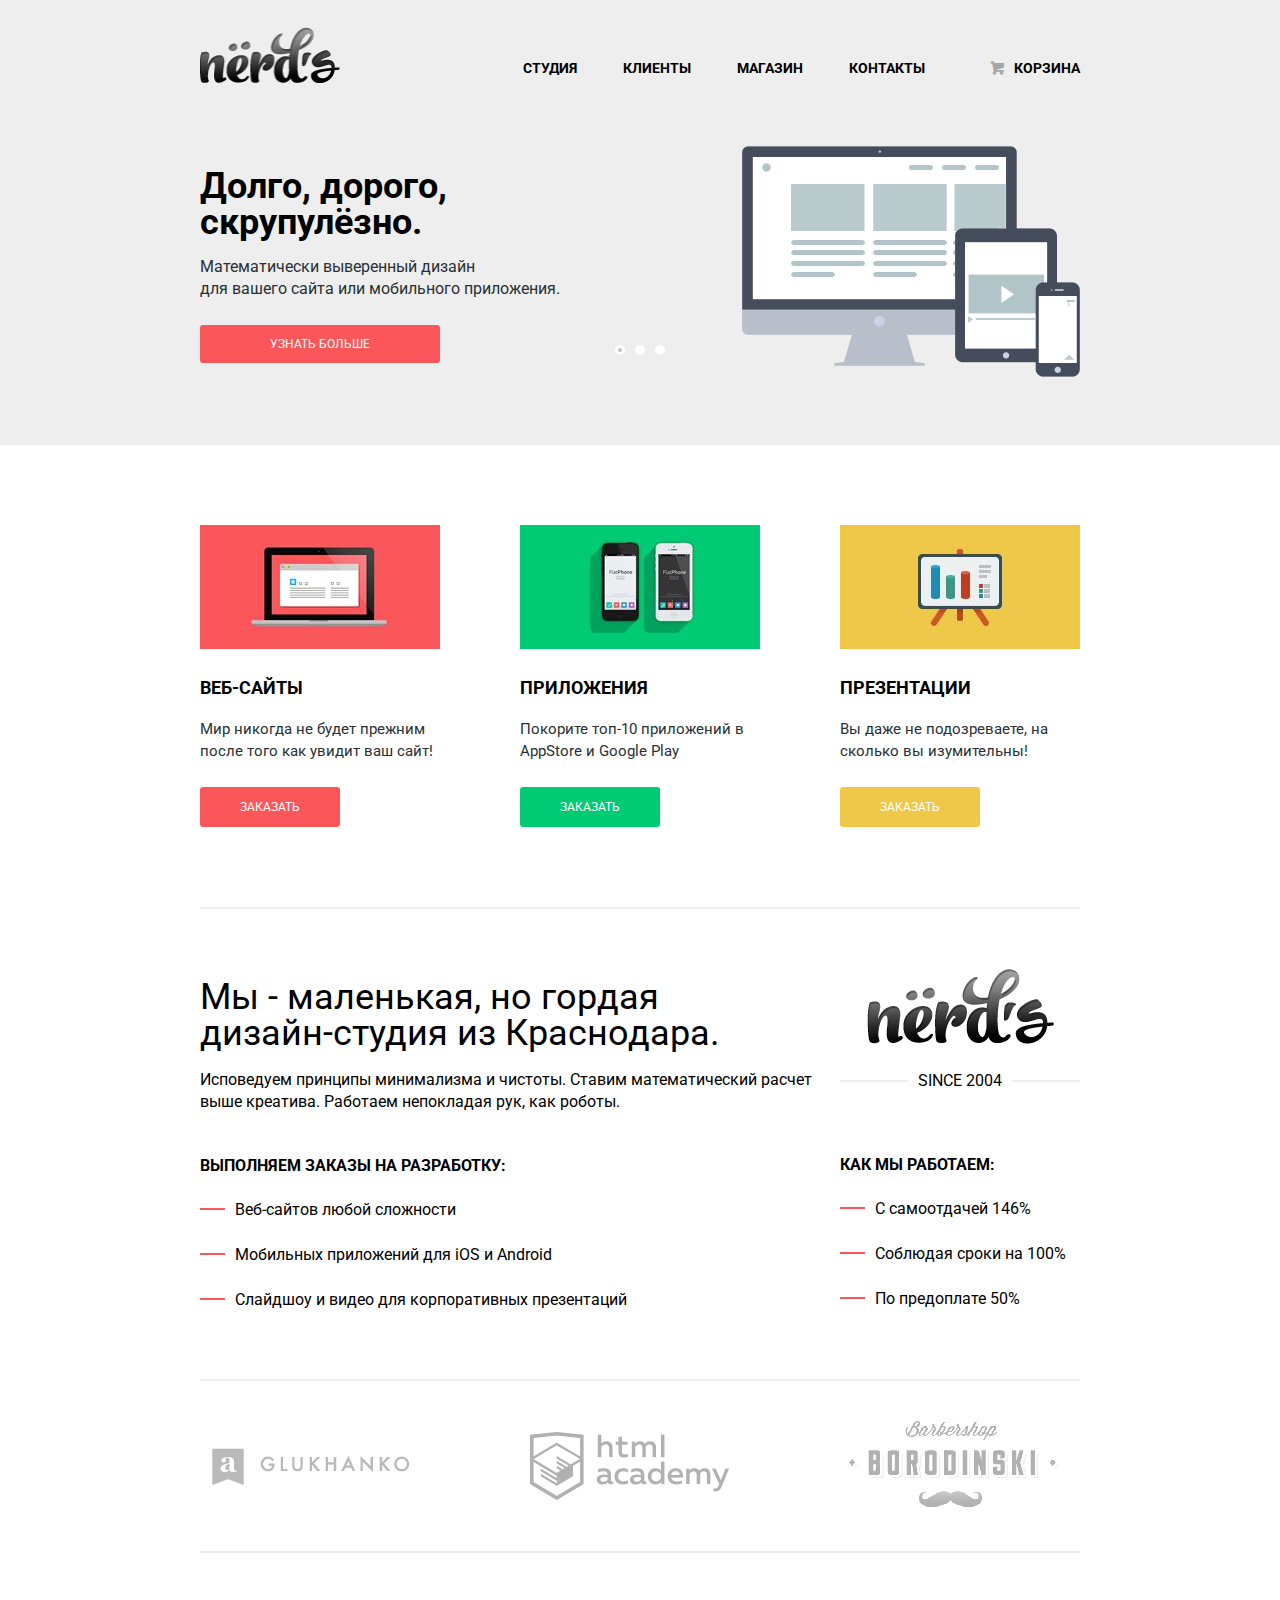
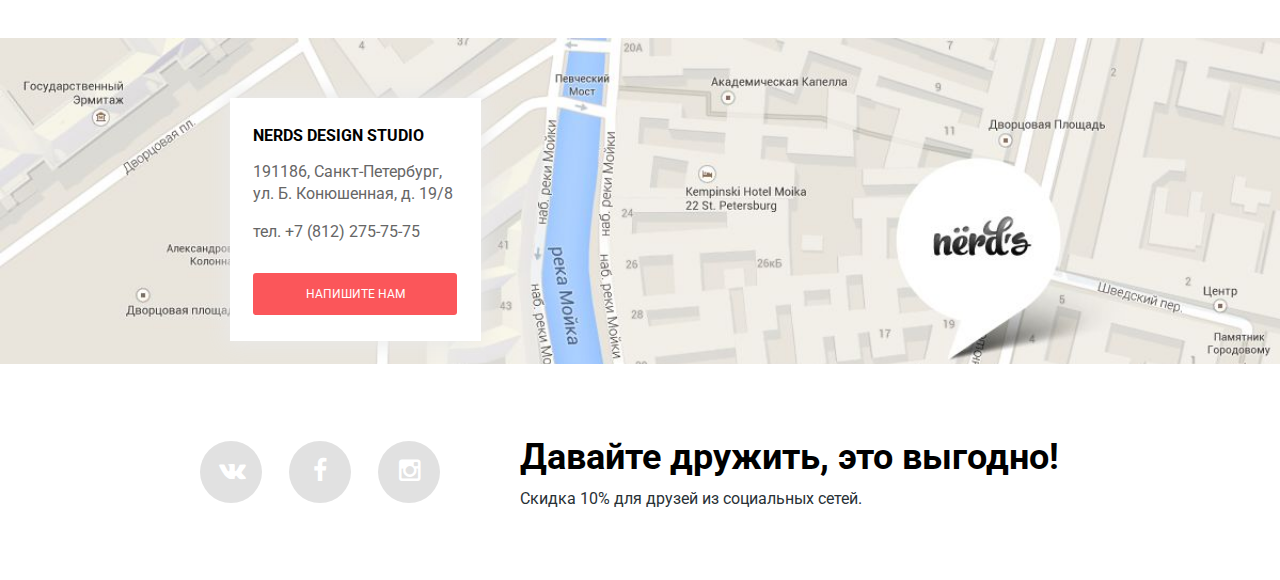
==== index.html @ 040ec159 "-" ====
<!DOCTYPE html>
<html lang="en">
<head>
  <meta charset="UTF-8">
  <link href='https://fonts.googleapis.com/css?family=Roboto:400,700&subset=latin,cyrillic' rel='stylesheet' type='text/css'>
  <link href="css/normalize.css" rel="stylesheet">
  <link href="css/style.min.css" rel="stylesheet">
  <title>Nerd's</title>
</head>
<body>
  <header class="main-header">
    <div class="center">
    <div class="header clearfix">
    <a class="logo" href="#"><img src="img/logo.png" width="139px" height="56px" alt="Nerd's"></a>
    <nav class="main-menu">
    <ul>
      <li><a href="#">студия</a></li>
      <li><a href="#">клиенты</a></li>
      <li><a href="catalog.html">магазин</a></li>
      <li><a href="#">контакты</a></li>
      <li><a class="cart" href="#">корзина</a></li>
    </ul>
    </nav>
    </div>
  <div class="slider">
    <input type="radio" id="btn-1" name="toggle" checked>
    <input type="radio" id="btn-2" name="toggle">
    <input type="radio" id="btn-3" name="toggle">
    <div class="slider-controls">
      <label for="btn-1"></label>
      <label for="btn-2"></label>
      <label for="btn-3"></label>
    </div>
    <div class="slides">
    <div class="slide">
            <div class="slide-text">
              <div class="slide-title">Долго, дорого, скрупулёзно.</div>
              <p>Математически выверенный дизайн<br>
  для вашего сайта или мобильного приложения.</p>
              <a class="btn" href="#">Узнать больше</a>
            </div>
          </div>
          <div class="slide">
            <div class="slide-text">
              <div class="slide-title">Дорого, скрупулезно</div>
              <p>Математически выверенный дизайн<br>
  для вашего сайта или мобильного приложения.</p>
              <a class="btn" href="#">Узнать больше</a>
            </div>
          </div>
          <div class="slide">
            <div class="slide-text">
              <div class="slide-title">Скрупулезно</div>
              <p>Математически выверенный дизайн<br>
  для вашего сайта или мобильного приложения.</p>
              <a class="btn" href="#">Узнать больше</a>
            </div>
          </div>
      </div>
  </div>
  </div>
  </header>

  <div class="center">
    <div class="promo clearfix">
      <article class="promo-item">
        <div><img src="img/red.jpg" width="240px" height="124px" alt=""></div>
        <h2>Веб-сайты</h2>
        <p>Мир никогда не будет прежним после того как увидит ваш сайт!</p>
        <a class="btn red" href="#">Заказать</a>
      </article>
      <article class="promo-item">
        <div><img src="img/green.jpg" width="240px" height="124px" alt=""></div>
        <h2>Приложения</h2>
        <p>Покорите топ-10 приложений в AppStore и Google Play</p>
        <a class="btn green" href="#">Заказать</a>
      </article>
      <article class="promo-item">
        <div><img src="img/yellow.jpg" width="240px" height="124px" alt=""></div>
        <h2>Презентации</h2>
        <p>Вы даже не подозреваете, на сколько вы изумительны!</p>
        <a class="btn yellow" href="#">Заказать</a>
      </article>
  </div>

  <div class="about-us clearfix">
      <div class="left-col">
        <div class="about-us-text">Мы - маленькая, но гордая <br>дизайн-студия из Краснодара.</div>
        <p>Исповедуем принципы минимализма и чистоты. Ставим математический расчет выше креатива. Работаем непокладая рук, как роботы.</p>
        <h2>Выполняем заказы на разработку:</h2>
        <ul class="about-us-list">
          <li>Веб-сайтов любой сложности</li>
          <li>Мобильных приложений для iOS и Android</li>
          <li>Слайдшоу и видео для корпоративных презентаций</li>
        </ul>
      </div>
      <div class="right-col">
          <div class="right-col-logo"><img src="img/logo-big.png" width="187px" height="75px" alt="Nerd's"></div>
          <div class="line">
              <div class="since">Since 2004</div>
          </div>
          <h2>Как мы работаем:</h2>
          <ul class="about-us-list">
            <li>С самоотдачей 146%</li>
            <li>Соблюдая сроки на 100%</li>
            <li>По предоплате 50%</li>
          </ul>
      </div>
  </div>
  <div class="portfolio">
      <div class="portfolio-item"><a href="#"><img src="img/glu.png" width="198px" height="37px" alt=""></a></div>
      <div class="portfolio-item"><a href="#"><img src="img/ha.png" width="199px" height="68px" alt=""></a></div>
      <div class="portfolio-item"><a href="#"><img src="img/borodin.png" width="209px" height="90px" alt=""></a></div>
  </div>
  </div>
  <footer>
    <div class="map" id="yandex-map">
      <section class="feedback">
        <h2>Nerds design studio</h2>
        <p>191186, Санкт-Петербург, ул. Б. Конюшенная, д. 19/8</p>
        <p class="phone">тел. +7 (812) 275-75-75</p>
        <a class="btn feedback-btn" href="/feedback.html">Напишите нам</a>
      </section>
    </div>
    <div class="center">
    <div class="footer-bottom clearfix">
    <div class="social">
      <a class="social-vk icon-vk" href="#"></a>
      <a class="social-fb icon-facebook" href="#"></a>
      <a class="social-inst icon-instagramm" href="#"></a>
    </div>
    <div class="footer-bottom-text">
      <h2>Давайте дружить, это выгодно!</h2>
      <p>Скидка 10% для друзей из социальных сетей.</p>
    </div>
  </div>
  </div>

  </footer>
  <div class="form-container">
      <form action="/echo" method="post">
          <div class="form-block">
              <label for="login">Ваше имя:</label>
              <input type="text" name="login" id="login">
          </div>
          <div class="form-block">
              <label for="mail">Ваш e-mail:</label>
              <input type="text" name="mail" id="mail">
          </div>
          <label for="textarea">Текст письма:</label>
          <textarea name="textarea" id="textarea"></textarea>
          <button class="submit" type="submit">Отправить</button>
    			<button class="reset" type="reset">Отмена</button>
          <div class="close"></div>
      </form>
  </div>
  <script src="js/feedback.min.js"></script>
  <script type="text/javascript" charset="utf-8" src="https://api-maps.yandex.ru/services/constructor/1.0/js/?sid=CbNCKCXlQRlF7JCbA1IhHifcKR_9tkxC&width=100%&height=326&id=yandex-map&lang=ru_RU&sourceType=constructor"></script>
</body>
</html>
---- css/style.min.css ----
@charset "UTF-8";@font-face{font-family:'symbols-nerds';src:url('../font/symbols-nerds.eot?27841936');src:url('../font/symbols-nerds.eot?27841936#iefix') format('embedded-opentype'),url('../font/symbols-nerds.woff?27841936') format('woff'),url('../font/symbols-nerds.ttf?27841936') format('truetype'),url('../font/symbols-nerds.svg?27841936#symbols-nerds') format('svg');font-weight:400;font-style:normal}[class^="icon-"]:before,[class*=" icon-"]:before{font-family:"symbols-nerds";font-style:normal;font-weight:400;speak:none;display:inline-block;text-decoration:inherit;width:1em;margin-right:.2em;text-align:center;font-variant:normal;text-transform:none;line-height:1em;margin-left:.2em}.icon-basket:before{content:'\62'}.icon-facebook:before{content:'\66'}.icon-twitter:before{content:'\74'}.icon-vk:before{content:'\76'}.icon-up-dir:before{content:'\25b2'}.icon-down-dir:before{content:'\25bc'}.icon-circle:before{content:'\25cb'}.icon-circle-dot:before{content:'\25cf'}.icon-check-off:before{content:'\2610'}.icon-check-on:before{content:'\2611'}.icon-instagramm:before{content:'📷'}body{font-size:16px;line-height:22px;font-family:"Roboto",sans-serif;background:#fff}.clearfix::after{content:"";display:table;clear:both}.btn{display:block;border-radius:3px;text-align:center;text-transform:uppercase;text-decoration:none;color:#fff;margin:0;padding:12px 0;font-size:18px;line-height:18px;background:#fb565a}.main-header{background:#eee}.center{width:880px;margin:0 auto;background:0 0}.header{position:relative;padding-top:53px;margin-bottom:10px;color:#000;text-transform:uppercase}.logo{position:absolute;top:27px;left:0;display:block;width:140px}.logo img{width:100%}.main-menu{float:right;width:740px;text-align:right}.main-menu ul{margin:0;padding:0;font-size:0}.main-menu li{display:inline-block;margin-right:46px;font-weight:700;font-size:14px;line-height:30px;vertical-align:top}.main-menu li:nth-last-child(2){margin-right:66px}.main-menu li:last-child{margin-right:0}.main-menu a{color:#000;text-decoration:none}.main-menu .active{border-bottom:2px solid #fb565a}.main-menu .cart::before{content:"\62";margin-right:10px;font-family:"symbols-nerds";color:#a6a6a6;text-transform:lowercase}.cart:hover::before,.main-menu a:hover{color:#fb565a}.main-menu .cart:active::before{color:#cbcbcb}.main-menu a:active{color:#a8a8a8}.slider{position:relative;width:880px;height:352px}.slider input[type=radio]{position:absolute;opacity:0}.slider-controls{position:absolute;bottom:90px;left:50%;z-index:1000;width:200px;height:10px;text-align:center;transform:translateX(-50%)}.slider-controls label{display:inline-block;width:4px;height:4px;margin:0 3px;vertical-align:top;background:#fff;border:3px solid #fff;border-radius:50%;cursor:pointer}#btn-1:checked~.slider-controls label[for="btn-1"],#btn-2:checked~.slider-controls label[for="btn-2"],#btn-3:checked~.slider-controls label[for="btn-3"]{background:#c1c1c1}.slide{position:absolute;top:0;left:0;width:100%;height:100%;overflow:hidden;padding-top:45px}.slide-text{width:380px;padding:30px 0;color:#283136}.slide-title{font-size:36px;line-height:1;font-weight:700;color:#000}.slide a{width:240px;padding:10px 0;margin-top:25px;font-size:12px}.slide:nth-child(1){background-image:url("../img/sl1.png");background-repeat:no-repeat;background-position:100% 53px}.slide:nth-child(2){background-image:url("../img/sl2.png");background-repeat:no-repeat;background-position:100% 50px}.slide:nth-child(3){background-image:url("../img/sl3.png");background-repeat:no-repeat;background-position:100% 32px}.slide{display:none}#btn-1:checked~.slides .slide:nth-child(1),#btn-2:checked~.slides .slide:nth-child(2),#btn-3:checked~.slides .slide:nth-child(3){display:block}.promo{padding:80px 0;border-bottom:2px solid #eee}.promo-item{float:left;width:240px;margin:0 80px 0 0}.promo-item:last-child{margin:0}.promo-item h2{font-size:18px;line-height:30px;margin:18px 0 15px;padding:0;text-transform:uppercase}.promo-item p{font-size:15px;color:#283136;margin-bottom:25px}.promo-item a{width:140px;font-size:12px;padding:11px 0}.red{background:#fb565a}.green{background:#00ca74}.yellow{background:#efc84a}.green:hover{background:#01a25e}.green:active{background:#009053;box-shadow:inset 0 3px 0 0 #007b47}.yellow:hover{background:#d6ae2c}.yellow:active{background:#c09b24;box-shadow:inset 0 3px 0 0 #a3841f}.about-us{padding-bottom:45px;border-bottom:2px solid #eee}.left-col{float:left;width:620px;padding-top:70px}.about-us-text{font-size:36px;line-height:36px;margin-bottom:18px}.about-us p{margin-bottom:42px}.about-us h2{font-size:16px;text-transform:uppercase;margin-bottom:22px}.about-us-list{list-style:none;padding:0}.about-us-list li{margin-bottom:23px;position:relative;padding-left:35px}.about-us-list li::before{content:'';position:absolute;top:9px;left:0;width:25px;height:2px;background:#fb565a}.right-col{float:right;width:240px;padding-top:60px}.right-col-logo{text-align:center;margin-bottom:20px}.line{margin-bottom:60px;text-align:center}.line::after{content:"";display:block;position:relative;top:-12px;border-bottom:2px solid #eee;z-index:1}.since{position:relative;display:inline;z-index:2;margin:0;padding:0 10px;text-transform:uppercase;background:#fff}.portfolio{margin-bottom:85px;padding:40px 12px;font-size:0;border-bottom:2px solid #eee}.portfolio-item{display:inline-block;margin-right:120px;opacity:.3}.portfolio-item:last-child{margin-right:0}.portfolio-item:hover{opacity:1}.portfolio-item img{vertical-align:middle}.map{position:relative;min-width:880px;background:url("../img/footer.jpg") no-repeat;background-size:cover}.map,.map-canvas{height:326px}.feedback{position:absolute;left:230px;top:60px;width:205px;padding:23px 23px 26px;z-index:1;background:#fff;box-shadow:0 0 20px 3px #e9e9e9}.feedback h2{margin:0 0 10px;padding:0;font-size:16px;line-height:30px;text-transform:uppercase}.feedback p{margin-top:0;margin-bottom:16px;color:#666}.feedback .phone{margin-bottom:30px}.feedback-btn{width:204px;padding:15px 0;font-size:12px;line-height:12px}.footer-bottom{-webkit-box-sizing:border-box;-moz-box-sizing:border-box;box-sizing:border-box;min-height:216px;padding-top:77px}.social{float:left;width:245px;margin-right:75px;font-size:0}.social a{display:inline-block;vertical-align:middle;width:62px;height:62px;margin-right:27px;font-size:25px;line-height:60px;text-align:center;color:#fff;text-decoration:none;background:#e1e1e1;border-radius:50px}.social a:last-child{margin-right:0}.social a:hover{background:#fb565a}.social a:active{background:#d6494d;box-shadow:inset 0 3px 0 0 #b63e42}.footer-bottom-text{float:left;width:550px}.footer-bottom-text h2{margin-top:5px;margin-bottom:20px;font-size:36px}.footer-bottom-text p{color:#283136}.form-container{position:fixed;top:60px;left:275px;display:none;width:630px;height:420px;box-shadow:0 0 20px 3px #e9e9e9;background:#fff;padding:50px 90px;-webkit-box-sizing:border-box;-moz-box-sizing:border-box;box-sizing:border-box;font-size:0;z-index:10}@keyframes bounce{0%{transform:translateX(150px);opacity:0}100%{transform:translateX(0);opacity:1}}.form-container-show{display:block;animation:bounce ease-out .8s}@keyframes shake{0%,100%{transform:translateX(0)}10%,30%,50%,70%,90%{transform:translateX(-10px)}20%,40%,60%,80%{transform:translateX(10px)}}.form-error{animation:shake .6s}.form-container label{display:block;font-size:16px;font-weight:700;margin-bottom:10px}.form-block{display:inline-block;vertical-align:top;font-size:16px;margin-bottom:20px}.form-block:first-child{margin-right:12px}.form-block label{display:block;margin-bottom:10px}.form-block input{width:181px;border:2px solid #d7dcde;outline:none;padding:15px;font-size:12px;text-transform:uppercase;border-radius:3px}.form-block input:hover{border-color:#d7dcde}.form-block input:active{border-color:#56bffb}.form-container textarea{display:block;width:416px;height:110px;border:2px solid #d7dcde;outline:none;padding:15px;margin:0 0 48px;border-radius:3px;font-size:12px;text-transform:uppercase;resize:none}.close{position:absolute;top:6px;right:6px;width:41px;height:41px;border-radius:50%;background:#fb565a url('../img/exit.png') no-repeat center;z-index:100;cursor:pointer}.submit{color:#fff}.submit,.reset{display:inline-block;vertical-align:top;width:210px;height:38px;border:none;outline:none;font-size:12px;line-height:18px;text-transform:uppercase;cursor:pointer;-webkit-border-radius:3px;-moz-border-radius:3px;-o-border-radius:3px;border-radius:3px}.submit{background:#fb565a;margin-right:20px}.submit:hover{background:#d6494d}.submit:active{background:#b63538;-moz-box-shadow:inset 0 3px 0 0 #9b2d30;-webkit-box-shadow:inset 0 3px 0 0 #9b2d30;box-shadow:inset 0 3px 0 0 #9b2d30}.reset{color:#000;background:#f1f1f1}.reset:hover{background:#e5e5e5}.reset:active{background:#d5d5d5;-moz-box-shadow:inset 0 3px 0 0 #b5b5b5;-webkit-box-shadow:inset 0 3px 0 0 #b5b5b5;box-shadow:inset 0 3px 0 0 #b5b5b5}.main-header h1{font-size:40px;line-height:50px;margin:auto;padding-top:60px;padding-bottom:83px;width:700px;text-align:center;text-transform:uppercase}.filter{float:left;width:240px;padding-top:76px;padding-bottom:20px}.filter h2{text-transform:uppercase;font-size:18px;line-height:30px;margin:0 0 16px}.filter-range{width:240px;margin-bottom:47px}.range-controls{position:relative;height:41px;padding-top:39px;padding-right:20px;padding-left:20px;margin-bottom:15px;border-radius:5px;background:#f1f1f1}.scale{height:2px;background:#d7dcde}.bar{width:140px;height:2px;background:#00ca74}.toggle{position:absolute;top:30px;left:0;width:4px;height:4px;cursor:pointer;border:8px solid #fff;border-radius:50%;background:#ababab;box-shadow:0 2px 1px 0 #cfcfcf}.toggle:hover{background:#01a25e}.toggle:active{background:#000}.toggle-min{left:0}.toggle-max{left:140px}.price-controls{text-transform:uppercase;color:#283136;font-size:0}.price-controls label{font-size:16px;display:inline-block;width:50%}.max-price{text-align:right}.price-controls input{font-family:'Roboto','Arial',sans-serif;font-size:16px;width:60px;margin-left:10px;padding:8px 10px;text-align:center;color:#283136;border:none;border-radius:5px;outline:none;background:#f1f1f1}.filter-item{margin-bottom:50px}input[type="radio"],input[type="checkbox"]{display:none}input[type="radio"]+label,input[type="checkbox"]+label{display:inline-block;vertical-align:middle;font-size:16px;line-height:20px;margin-bottom:10px;margin-right:20px;color:#283136}input[type="radio"]+label::before,input[type="checkbox"]+label::before{content:"";display:inline-block;width:20px;height:25px;font-family:'symbols-nerds';color:#c1c1c1;font-size:28px;line-height:28px;vertical-align:bottom;margin-right:20px}input[type="radio"]+label::before{content:'\25cb'}input[type="radio"]:checked+label::before{content:'\25cf'}input[type="checkbox"]+label::before{content:'\2610'}input[type="checkbox"]:checked+label::before{content:'\2611'}input[type="radio"]+label:hover,input[type="checkbox"]+label:hover{color:#000}input[type="radio"]+label:hover::before,input[type="checkbox"]+label:hover::before{color:#b5b5b5}input[type="radio"]:disabled+label,input[type="checkbox"]:disabled+label{color:#a9adaf}input[type="radio"]:disabled+label::before,input[type="checkbox"]:disabled+label::before{color:#e9e9e9}.btn-filter{width:153px;font-size:12px;color:#000;background:#f1f1f1;padding:10px;font-weight:700}.btn-filter:hover{background:#e5e5e5}.btn-filter:active{background:#d5d5d5;box-shadow:inset 0 3px 0 0 #b5b5b5}.catalog-items{float:right;width:560px;padding-top:76px;padding-bottom:80px}.sorting{margin-bottom:20px}.sorting-title{float:left;width:480px}.sorting-title ul{font-size:0;margin:0;padding:0}.sorting-title li{display:inline-block;vertical-align:bottom;font-size:12px;line-height:18px;text-transform:uppercase;margin-right:45px}.sorting-title .black-text{color:#000;border:none}.sorting-title li:last-child{margin-right:0}.sorting-link{text-decoration:none;border-bottom:1px dotted #00ca74;color:#b2b2b2}.sorting-link:hover{border-bottom:1px solid #00ca74;color:#000}.sorting-link:active{border-bottom:none;color:#000}.sorting-title .sorting-active{border-bottom:none;color:#000}.sorting-abc{float:right;width:80px;font-size:0;text-align:right}.sorting-btn{display:inline-block;vertical-align:top;width:15px;height:15px;margin-right:5px;color:#ccc;text-decoration:none}.icon-down-dir,.icon-up-dir{font-size:23px;line-height:28px;padding:0;margin:0}.icon-down-dir,.icon-up-dir,.icon-down-dir::before,.icon-up-dir::before{display:inline-block;vertical-align:top;width:15px}.sorting-btn:hover{color:#b5b5b5}.sorting-btn:active{color:#000}.sorting-abc .sorting-abc-active{color:#00ca74}.catalog-items-container{font-size:0}.item{display:inline-block;vertical-align:top;width:240px;min-height:270px;font-size:14px;line-height:18px;color:#283136;margin:0 80px 80px 0;background:#f1f1f1;position:relative;border-radius:5px 5px 0 0}.item:hover{background:#797979}.item:nth-child(2n){margin-right:0}.item img{position:absolute;left:0;top:30px;width:100%}.round{position:absolute;top:10px;left:12px;background:#fff;width:10px;height:10px;border-radius:50%}.round2{left:29px}.round3{left:46px}.item-window{position:absolute;top:50px;left:50%;display:none;transform:translateX(-50%);width:200px;min-height:200px;background:#fff;text-align:center;padding:35px 30px 30px;-webkit-box-sizing:border-box;-moz-box-sizing:border-box;box-sizing:border-box;z-index:1}.item:hover .item-window{display:block}.item-window h2{margin:0 0 15px;text-transform:uppercase;color:#000;font-size:18px;line-height:18px}.item-window p{margin:0 0 30px;font-size:14px;line-height:18px;color:#283136}.item-window a{width:140px}.red:hover,.feedback a:hover,.item-window a:hover,.slide a:hover{background:#d6494d}.red:active,.feedback a:active,.item-window a:active,.slide a:active{background:#b63538;box-shadow:inset 0 3px 0 0 #9b2d30}.pagination{margin:0;padding:0;font-size:0}.pagination-number{display:inline-block;vertical-align:top;text-align:center;margin-right:10px}.pagination-link{min-width:38px;height:38px;padding:10px 0;background:#f1f1f1;font-size:12px;color:#000;-webkit-box-sizing:border-box;-moz-box-sizing:border-box;box-sizing:border-box}.pagination-link:hover{background:#e5e5e5}.pagination-link:active{background:#d5d5d5;box-shadow:inset 0 3px 0 0 #b5b5b5}.pagination-number .current{background:#fff;border:2px solid #f1f1f1;box-shadow:none;pointer-events:none;cursor:default}.next{width:auto;padding:10px 30px}
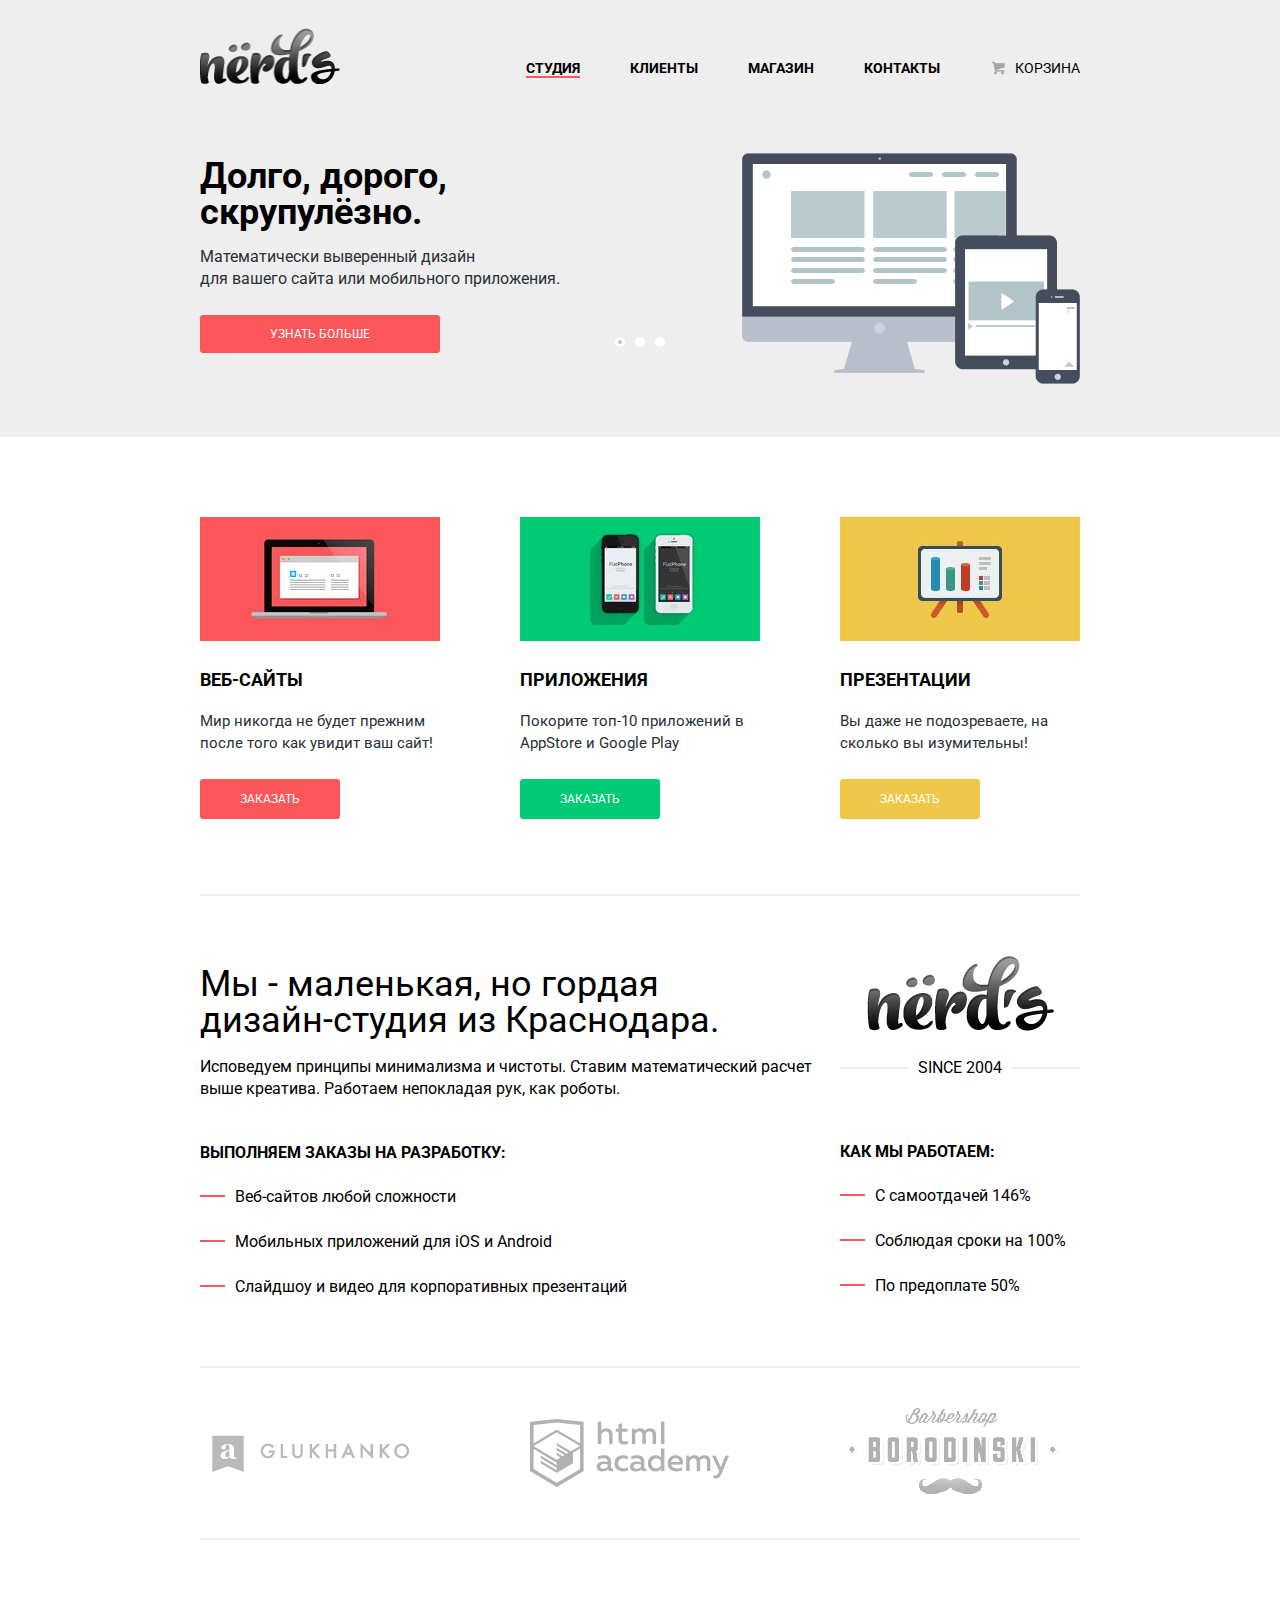
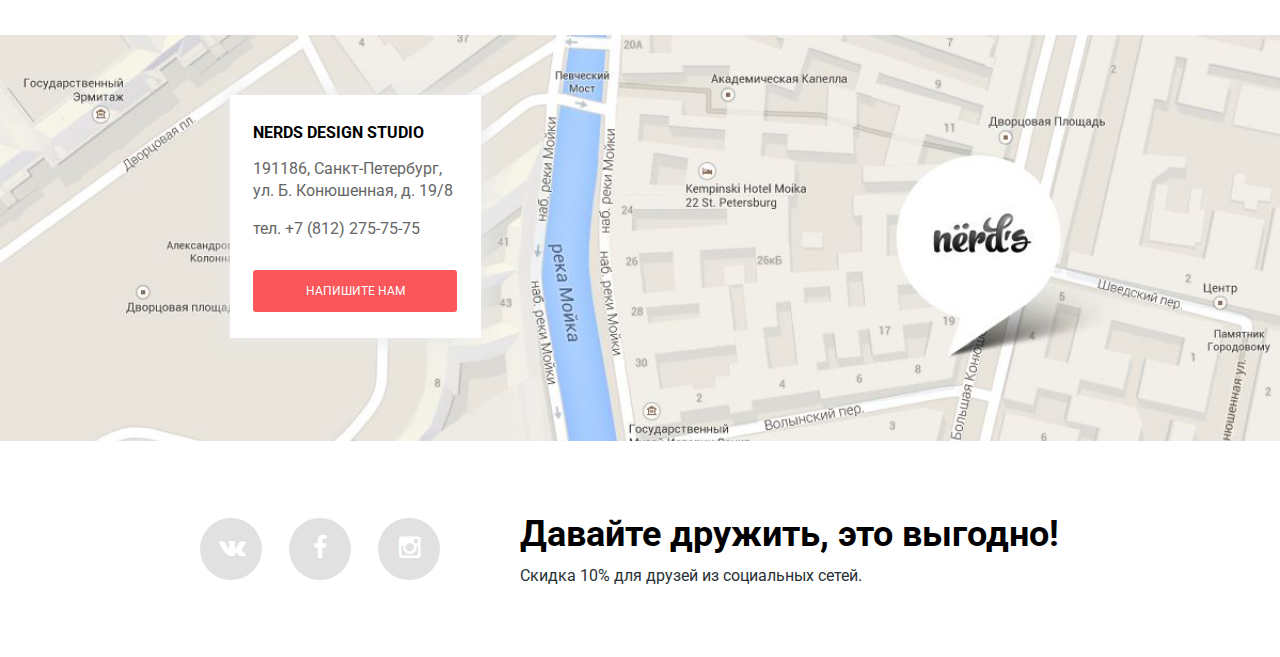
==== commit 16537a93: "исправил ошибки переполнения" ====
--- a/index.html
+++ b/index.html
@@ -1,8 +1,8 @@
 <!DOCTYPE html>
-<html lang="en">
+<html lang="ru">
 <head>
   <meta charset="UTF-8">
-  <link href='https://fonts.googleapis.com/css?family=Roboto:400,700&subset=latin,cyrillic' rel='stylesheet' type='text/css'>
+  <link href="https://fonts.googleapis.com/css?family=Roboto:400,700&subset=latin,cyrillic" rel="stylesheet" type="text/css">
   <link href="css/normalize.css" rel="stylesheet">
   <link href="css/style.min.css" rel="stylesheet">
   <title>Nerd's</title>
@@ -12,15 +12,13 @@
     <div class="center">
     <div class="header clearfix">
     <a class="logo" href="#"><img src="img/logo.png" width="139px" height="56px" alt="Nerd's"></a>
-    <nav class="main-menu">
-    <ul>
-      <li><a href="#">студия</a></li>
+    <div class="cart"><a class="cart-link" href="#">корзина</div>
+    <ul class="main-menu">
+      <li><a class="active" href="index.html">студия</a></li>
       <li><a href="#">клиенты</a></li>
       <li><a href="catalog.html">магазин</a></li>
       <li><a href="#">контакты</a></li>
-      <li><a class="cart" href="#">корзина</a></li>
     </ul>
-    </nav>
     </div>
   <div class="slider">
     <input type="radio" id="btn-1" name="toggle" checked>
@@ -155,6 +153,6 @@
       </form>
   </div>
   <script src="js/feedback.min.js"></script>
-  <script type="text/javascript" charset="utf-8" src="https://api-maps.yandex.ru/services/constructor/1.0/js/?sid=CbNCKCXlQRlF7JCbA1IhHifcKR_9tkxC&width=100%&height=326&id=yandex-map&lang=ru_RU&sourceType=constructor"></script>
+  <script type="text/javascript" charset="utf-8" src="https://api-maps.yandex.ru/services/constructor/1.0/js/?sid=CbNCKCXlQRlF7JCbA1IhHifcKR_9tkxC&width=100%&height=406&id=yandex-map&lang=ru_RU&sourceType=constructor"></script>
 </body>
 </html>
--- a/css/style.min.css
+++ b/css/style.min.css
@@ -1 +1 @@
-@charset "UTF-8";@font-face{font-family:'symbols-nerds';src:url('../font/symbols-nerds.eot?27841936');src:url('../font/symbols-nerds.eot?27841936#iefix') format('embedded-opentype'),url('../font/symbols-nerds.woff?27841936') format('woff'),url('../font/symbols-nerds.ttf?27841936') format('truetype'),url('../font/symbols-nerds.svg?27841936#symbols-nerds') format('svg');font-weight:400;font-style:normal}[class^="icon-"]:before,[class*=" icon-"]:before{font-family:"symbols-nerds";font-style:normal;font-weight:400;speak:none;display:inline-block;text-decoration:inherit;width:1em;margin-right:.2em;text-align:center;font-variant:normal;text-transform:none;line-height:1em;margin-left:.2em}.icon-basket:before{content:'\62'}.icon-facebook:before{content:'\66'}.icon-twitter:before{content:'\74'}.icon-vk:before{content:'\76'}.icon-up-dir:before{content:'\25b2'}.icon-down-dir:before{content:'\25bc'}.icon-circle:before{content:'\25cb'}.icon-circle-dot:before{content:'\25cf'}.icon-check-off:before{content:'\2610'}.icon-check-on:before{content:'\2611'}.icon-instagramm:before{content:'📷'}body{font-size:16px;line-height:22px;font-family:"Roboto",sans-serif;background:#fff}.clearfix::after{content:"";display:table;clear:both}.btn{display:block;border-radius:3px;text-align:center;text-transform:uppercase;text-decoration:none;color:#fff;margin:0;padding:12px 0;font-size:18px;line-height:18px;background:#fb565a}.main-header{background:#eee}.center{width:880px;margin:0 auto;background:0 0}.header{position:relative;padding-top:53px;margin-bottom:10px;color:#000;text-transform:uppercase}.logo{position:absolute;top:27px;left:0;display:block;width:140px}.logo img{width:100%}.main-menu{float:right;width:740px;text-align:right}.main-menu ul{margin:0;padding:0;font-size:0}.main-menu li{display:inline-block;margin-right:46px;font-weight:700;font-size:14px;line-height:30px;vertical-align:top}.main-menu li:nth-last-child(2){margin-right:66px}.main-menu li:last-child{margin-right:0}.main-menu a{color:#000;text-decoration:none}.main-menu .active{border-bottom:2px solid #fb565a}.main-menu .cart::before{content:"\62";margin-right:10px;font-family:"symbols-nerds";color:#a6a6a6;text-transform:lowercase}.cart:hover::before,.main-menu a:hover{color:#fb565a}.main-menu .cart:active::before{color:#cbcbcb}.main-menu a:active{color:#a8a8a8}.slider{position:relative;width:880px;height:352px}.slider input[type=radio]{position:absolute;opacity:0}.slider-controls{position:absolute;bottom:90px;left:50%;z-index:1000;width:200px;height:10px;text-align:center;transform:translateX(-50%)}.slider-controls label{display:inline-block;width:4px;height:4px;margin:0 3px;vertical-align:top;background:#fff;border:3px solid #fff;border-radius:50%;cursor:pointer}#btn-1:checked~.slider-controls label[for="btn-1"],#btn-2:checked~.slider-controls label[for="btn-2"],#btn-3:checked~.slider-controls label[for="btn-3"]{background:#c1c1c1}.slide{position:absolute;top:0;left:0;width:100%;height:100%;overflow:hidden;padding-top:45px}.slide-text{width:380px;padding:30px 0;color:#283136}.slide-title{font-size:36px;line-height:1;font-weight:700;color:#000}.slide a{width:240px;padding:10px 0;margin-top:25px;font-size:12px}.slide:nth-child(1){background-image:url("../img/sl1.png");background-repeat:no-repeat;background-position:100% 53px}.slide:nth-child(2){background-image:url("../img/sl2.png");background-repeat:no-repeat;background-position:100% 50px}.slide:nth-child(3){background-image:url("../img/sl3.png");background-repeat:no-repeat;background-position:100% 32px}.slide{display:none}#btn-1:checked~.slides .slide:nth-child(1),#btn-2:checked~.slides .slide:nth-child(2),#btn-3:checked~.slides .slide:nth-child(3){display:block}.promo{padding:80px 0;border-bottom:2px solid #eee}.promo-item{float:left;width:240px;margin:0 80px 0 0}.promo-item:last-child{margin:0}.promo-item h2{font-size:18px;line-height:30px;margin:18px 0 15px;padding:0;text-transform:uppercase}.promo-item p{font-size:15px;color:#283136;margin-bottom:25px}.promo-item a{width:140px;font-size:12px;padding:11px 0}.red{background:#fb565a}.green{background:#00ca74}.yellow{background:#efc84a}.green:hover{background:#01a25e}.green:active{background:#009053;box-shadow:inset 0 3px 0 0 #007b47}.yellow:hover{background:#d6ae2c}.yellow:active{background:#c09b24;box-shadow:inset 0 3px 0 0 #a3841f}.about-us{padding-bottom:45px;border-bottom:2px solid #eee}.left-col{float:left;width:620px;padding-top:70px}.about-us-text{font-size:36px;line-height:36px;margin-bottom:18px}.about-us p{margin-bottom:42px}.about-us h2{font-size:16px;text-transform:uppercase;margin-bottom:22px}.about-us-list{list-style:none;padding:0}.about-us-list li{margin-bottom:23px;position:relative;padding-left:35px}.about-us-list li::before{content:'';position:absolute;top:9px;left:0;width:25px;height:2px;background:#fb565a}.right-col{float:right;width:240px;padding-top:60px}.right-col-logo{text-align:center;margin-bottom:20px}.line{margin-bottom:60px;text-align:center}.line::after{content:"";display:block;position:relative;top:-12px;border-bottom:2px solid #eee;z-index:1}.since{position:relative;display:inline;z-index:2;margin:0;padding:0 10px;text-transform:uppercase;background:#fff}.portfolio{margin-bottom:85px;padding:40px 12px;font-size:0;border-bottom:2px solid #eee}.portfolio-item{display:inline-block;margin-right:120px;opacity:.3}.portfolio-item:last-child{margin-right:0}.portfolio-item:hover{opacity:1}.portfolio-item img{vertical-align:middle}.map{position:relative;min-width:880px;background:url("../img/footer.jpg") no-repeat;background-size:cover}.map,.map-canvas{height:326px}.feedback{position:absolute;left:230px;top:60px;width:205px;padding:23px 23px 26px;z-index:1;background:#fff;box-shadow:0 0 20px 3px #e9e9e9}.feedback h2{margin:0 0 10px;padding:0;font-size:16px;line-height:30px;text-transform:uppercase}.feedback p{margin-top:0;margin-bottom:16px;color:#666}.feedback .phone{margin-bottom:30px}.feedback-btn{width:204px;padding:15px 0;font-size:12px;line-height:12px}.footer-bottom{-webkit-box-sizing:border-box;-moz-box-sizing:border-box;box-sizing:border-box;min-height:216px;padding-top:77px}.social{float:left;width:245px;margin-right:75px;font-size:0}.social a{display:inline-block;vertical-align:middle;width:62px;height:62px;margin-right:27px;font-size:25px;line-height:60px;text-align:center;color:#fff;text-decoration:none;background:#e1e1e1;border-radius:50px}.social a:last-child{margin-right:0}.social a:hover{background:#fb565a}.social a:active{background:#d6494d;box-shadow:inset 0 3px 0 0 #b63e42}.footer-bottom-text{float:left;width:550px}.footer-bottom-text h2{margin-top:5px;margin-bottom:20px;font-size:36px}.footer-bottom-text p{color:#283136}.form-container{position:fixed;top:60px;left:275px;display:none;width:630px;height:420px;box-shadow:0 0 20px 3px #e9e9e9;background:#fff;padding:50px 90px;-webkit-box-sizing:border-box;-moz-box-sizing:border-box;box-sizing:border-box;font-size:0;z-index:10}@keyframes bounce{0%{transform:translateX(150px);opacity:0}100%{transform:translateX(0);opacity:1}}.form-container-show{display:block;animation:bounce ease-out .8s}@keyframes shake{0%,100%{transform:translateX(0)}10%,30%,50%,70%,90%{transform:translateX(-10px)}20%,40%,60%,80%{transform:translateX(10px)}}.form-error{animation:shake .6s}.form-container label{display:block;font-size:16px;font-weight:700;margin-bottom:10px}.form-block{display:inline-block;vertical-align:top;font-size:16px;margin-bottom:20px}.form-block:first-child{margin-right:12px}.form-block label{display:block;margin-bottom:10px}.form-block input{width:181px;border:2px solid #d7dcde;outline:none;padding:15px;font-size:12px;text-transform:uppercase;border-radius:3px}.form-block input:hover{border-color:#d7dcde}.form-block input:active{border-color:#56bffb}.form-container textarea{display:block;width:416px;height:110px;border:2px solid #d7dcde;outline:none;padding:15px;margin:0 0 48px;border-radius:3px;font-size:12px;text-transform:uppercase;resize:none}.close{position:absolute;top:6px;right:6px;width:41px;height:41px;border-radius:50%;background:#fb565a url('../img/exit.png') no-repeat center;z-index:100;cursor:pointer}.submit{color:#fff}.submit,.reset{display:inline-block;vertical-align:top;width:210px;height:38px;border:none;outline:none;font-size:12px;line-height:18px;text-transform:uppercase;cursor:pointer;-webkit-border-radius:3px;-moz-border-radius:3px;-o-border-radius:3px;border-radius:3px}.submit{background:#fb565a;margin-right:20px}.submit:hover{background:#d6494d}.submit:active{background:#b63538;-moz-box-shadow:inset 0 3px 0 0 #9b2d30;-webkit-box-shadow:inset 0 3px 0 0 #9b2d30;box-shadow:inset 0 3px 0 0 #9b2d30}.reset{color:#000;background:#f1f1f1}.reset:hover{background:#e5e5e5}.reset:active{background:#d5d5d5;-moz-box-shadow:inset 0 3px 0 0 #b5b5b5;-webkit-box-shadow:inset 0 3px 0 0 #b5b5b5;box-shadow:inset 0 3px 0 0 #b5b5b5}.main-header h1{font-size:40px;line-height:50px;margin:auto;padding-top:60px;padding-bottom:83px;width:700px;text-align:center;text-transform:uppercase}.filter{float:left;width:240px;padding-top:76px;padding-bottom:20px}.filter h2{text-transform:uppercase;font-size:18px;line-height:30px;margin:0 0 16px}.filter-range{width:240px;margin-bottom:47px}.range-controls{position:relative;height:41px;padding-top:39px;padding-right:20px;padding-left:20px;margin-bottom:15px;border-radius:5px;background:#f1f1f1}.scale{height:2px;background:#d7dcde}.bar{width:140px;height:2px;background:#00ca74}.toggle{position:absolute;top:30px;left:0;width:4px;height:4px;cursor:pointer;border:8px solid #fff;border-radius:50%;background:#ababab;box-shadow:0 2px 1px 0 #cfcfcf}.toggle:hover{background:#01a25e}.toggle:active{background:#000}.toggle-min{left:0}.toggle-max{left:140px}.price-controls{text-transform:uppercase;color:#283136;font-size:0}.price-controls label{font-size:16px;display:inline-block;width:50%}.max-price{text-align:right}.price-controls input{font-family:'Roboto','Arial',sans-serif;font-size:16px;width:60px;margin-left:10px;padding:8px 10px;text-align:center;color:#283136;border:none;border-radius:5px;outline:none;background:#f1f1f1}.filter-item{margin-bottom:50px}input[type="radio"],input[type="checkbox"]{display:none}input[type="radio"]+label,input[type="checkbox"]+label{display:inline-block;vertical-align:middle;font-size:16px;line-height:20px;margin-bottom:10px;margin-right:20px;color:#283136}input[type="radio"]+label::before,input[type="checkbox"]+label::before{content:"";display:inline-block;width:20px;height:25px;font-family:'symbols-nerds';color:#c1c1c1;font-size:28px;line-height:28px;vertical-align:bottom;margin-right:20px}input[type="radio"]+label::before{content:'\25cb'}input[type="radio"]:checked+label::before{content:'\25cf'}input[type="checkbox"]+label::before{content:'\2610'}input[type="checkbox"]:checked+label::before{content:'\2611'}input[type="radio"]+label:hover,input[type="checkbox"]+label:hover{color:#000}input[type="radio"]+label:hover::before,input[type="checkbox"]+label:hover::before{color:#b5b5b5}input[type="radio"]:disabled+label,input[type="checkbox"]:disabled+label{color:#a9adaf}input[type="radio"]:disabled+label::before,input[type="checkbox"]:disabled+label::before{color:#e9e9e9}.btn-filter{width:153px;font-size:12px;color:#000;background:#f1f1f1;padding:10px;font-weight:700}.btn-filter:hover{background:#e5e5e5}.btn-filter:active{background:#d5d5d5;box-shadow:inset 0 3px 0 0 #b5b5b5}.catalog-items{float:right;width:560px;padding-top:76px;padding-bottom:80px}.sorting{margin-bottom:20px}.sorting-title{float:left;width:480px}.sorting-title ul{font-size:0;margin:0;padding:0}.sorting-title li{display:inline-block;vertical-align:bottom;font-size:12px;line-height:18px;text-transform:uppercase;margin-right:45px}.sorting-title .black-text{color:#000;border:none}.sorting-title li:last-child{margin-right:0}.sorting-link{text-decoration:none;border-bottom:1px dotted #00ca74;color:#b2b2b2}.sorting-link:hover{border-bottom:1px solid #00ca74;color:#000}.sorting-link:active{border-bottom:none;color:#000}.sorting-title .sorting-active{border-bottom:none;color:#000}.sorting-abc{float:right;width:80px;font-size:0;text-align:right}.sorting-btn{display:inline-block;vertical-align:top;width:15px;height:15px;margin-right:5px;color:#ccc;text-decoration:none}.icon-down-dir,.icon-up-dir{font-size:23px;line-height:28px;padding:0;margin:0}.icon-down-dir,.icon-up-dir,.icon-down-dir::before,.icon-up-dir::before{display:inline-block;vertical-align:top;width:15px}.sorting-btn:hover{color:#b5b5b5}.sorting-btn:active{color:#000}.sorting-abc .sorting-abc-active{color:#00ca74}.catalog-items-container{font-size:0}.item{display:inline-block;vertical-align:top;width:240px;min-height:270px;font-size:14px;line-height:18px;color:#283136;margin:0 80px 80px 0;background:#f1f1f1;position:relative;border-radius:5px 5px 0 0}.item:hover{background:#797979}.item:nth-child(2n){margin-right:0}.item img{position:absolute;left:0;top:30px;width:100%}.round{position:absolute;top:10px;left:12px;background:#fff;width:10px;height:10px;border-radius:50%}.round2{left:29px}.round3{left:46px}.item-window{position:absolute;top:50px;left:50%;display:none;transform:translateX(-50%);width:200px;min-height:200px;background:#fff;text-align:center;padding:35px 30px 30px;-webkit-box-sizing:border-box;-moz-box-sizing:border-box;box-sizing:border-box;z-index:1}.item:hover .item-window{display:block}.item-window h2{margin:0 0 15px;text-transform:uppercase;color:#000;font-size:18px;line-height:18px}.item-window p{margin:0 0 30px;font-size:14px;line-height:18px;color:#283136}.item-window a{width:140px}.red:hover,.feedback a:hover,.item-window a:hover,.slide a:hover{background:#d6494d}.red:active,.feedback a:active,.item-window a:active,.slide a:active{background:#b63538;box-shadow:inset 0 3px 0 0 #9b2d30}.pagination{margin:0;padding:0;font-size:0}.pagination-number{display:inline-block;vertical-align:top;text-align:center;margin-right:10px}.pagination-link{min-width:38px;height:38px;padding:10px 0;background:#f1f1f1;font-size:12px;color:#000;-webkit-box-sizing:border-box;-moz-box-sizing:border-box;box-sizing:border-box}.pagination-link:hover{background:#e5e5e5}.pagination-link:active{background:#d5d5d5;box-shadow:inset 0 3px 0 0 #b5b5b5}.pagination-number .current{background:#fff;border:2px solid #f1f1f1;box-shadow:none;pointer-events:none;cursor:default}.next{width:auto;padding:10px 30px}
+@charset "UTF-8";@font-face{font-family:'symbols-nerds';src:url('../font/symbols-nerds.eot?27841936');src:url('../font/symbols-nerds.eot?27841936#iefix') format('embedded-opentype'),url('../font/symbols-nerds.woff?27841936') format('woff'),url('../font/symbols-nerds.ttf?27841936') format('truetype'),url('../font/symbols-nerds.svg?27841936#symbols-nerds') format('svg');font-weight:400;font-style:normal}[class^="icon-"]:before,[class*=" icon-"]:before{font-family:"symbols-nerds";font-style:normal;font-weight:400;speak:none;display:inline-block;text-decoration:inherit;width:1em;margin-right:.2em;text-align:center;font-variant:normal;text-transform:none;line-height:1em;margin-left:.2em}.icon-basket:before{content:'\62'}.icon-facebook:before{content:'\66'}.icon-twitter:before{content:'\74'}.icon-vk:before{content:'\76'}.icon-up-dir:before{content:'\25b2'}.icon-down-dir:before{content:'\25bc'}.icon-circle:before{content:'\25cb'}.icon-circle-dot:before{content:'\25cf'}.icon-check-off:before{content:'\2610'}.icon-check-on:before{content:'\2611'}.icon-instagramm:before{content:'📷'}body{font-size:16px;line-height:22px;font-family:"Roboto",sans-serif;background:#fff}.clearfix::after{content:"";display:table;clear:both}.btn{display:block;border-radius:3px;text-align:center;text-transform:uppercase;text-decoration:none;color:#fff;margin:0;padding:12px 0;font-size:18px;line-height:18px;background:#fb565a}.main-header{background:#eee}.center{width:880px;margin:0 auto}.header{padding-top:28px;margin-bottom:10px;color:#000;text-transform:uppercase}.logo{float:left;display:block;width:140px}.logo img{width:100%;background-size:cover}.cart{width:140px;padding-top:25px;font-size:14px;line-height:30px}.cart,.main-menu{float:right;text-align:right}.main-menu{width:600px;padding:25px 0 0;font-size:0;min-height:20px}.main-menu li{display:inline-block;margin-right:50px;font-weight:700;font-size:14px;line-height:30px;vertical-align:top}.main-menu li:last-child{margin-right:0}.cart-link,.main-menu a{color:#000;text-decoration:none}.cart .active,.main-menu .active{border-bottom:2px solid #fb565a}.cart .cart-link::before{content:"\62";margin-right:10px;font-family:"symbols-nerds";color:#a6a6a6;text-transform:lowercase}.cart-link:hover,.cart-link:hover:before,.main-menu a:hover{color:#fb565a}.cart .cart-link:active::before{color:#cbcbcb}.cart-link:active,.main-menu a:active{color:#a8a8a8}.slider{position:relative;width:880px;height:337px}.slider input[type="radio"]{position:absolute;opacity:0}.slider-controls{position:absolute;bottom:90px;left:50%;z-index:1000;width:200px;height:10px;text-align:center;transform:translateX(-50%)}.slider-controls label{display:inline-block;width:4px;height:4px;margin:0 3px;vertical-align:top;background:#fff;border:3px solid #fff;border-radius:50%;cursor:pointer}#btn-1:checked~.slider-controls label[for="btn-1"],#btn-2:checked~.slider-controls label[for="btn-2"],#btn-3:checked~.slider-controls label[for="btn-3"]{background:#c1c1c1}.slide{position:absolute;top:0;left:0;display:none;width:100%;height:100%;overflow:hidden;padding-top:28px}.slide-text{width:380px;padding:30px 0;color:#283136}.slide-title{font-size:36px;line-height:1;font-weight:700;color:#000}.slide a{width:240px;padding:10px 0;margin-top:25px;font-size:12px}.slide:nth-child(1){background-image:url("../img/sl1.png");background-repeat:no-repeat;background-position:100% 53px}.slide:nth-child(2){background-image:url("../img/sl2.png");background-repeat:no-repeat;background-position:100% 50px}.slide:nth-child(3){background-image:url("../img/sl3.png");background-repeat:no-repeat;background-position:100% 18px}#btn-1:checked~.slides .slide:nth-child(1),#btn-2:checked~.slides .slide:nth-child(2),#btn-3:checked~.slides .slide:nth-child(3){display:block}.promo{padding:80px 0 45px;border-bottom:2px solid #eee}.promo-item{float:left;width:240px;margin:0 80px 30px 0}.promo-item:nth-child(3n){margin:0}.promo-item h2{font-size:18px;line-height:30px;margin:18px 0 15px;padding:0;text-transform:uppercase}.promo-item p{font-size:15px;color:#283136;margin-bottom:25px}.promo-item a{width:140px;font-size:12px;padding:11px 0}.red{background:#fb565a}.green{background:#00ca74}.yellow{background:#efc84a}.green:hover{background:#01a25e}.green:active{background:#009053;box-shadow:inset 0 3px 0 0 #007b47}.yellow:hover{background:#d6ae2c}.yellow:active{background:#c09b24;box-shadow:inset 0 3px 0 0 #a3841f}.about-us{padding-bottom:45px;border-bottom:2px solid #eee}.left-col{float:left;width:620px;padding-top:70px}.about-us-text{font-size:36px;line-height:36px;margin-bottom:18px}.about-us p{margin-bottom:42px}.about-us h2{font-size:16px;text-transform:uppercase;margin-bottom:22px}.about-us-list{list-style:none;padding:0}.about-us-list li{margin-bottom:23px;position:relative;padding-left:35px}.about-us-list li::before{content:'';position:absolute;top:9px;left:0;width:25px;height:2px;background:#fb565a}.right-col{float:right;width:240px;padding-top:60px}.right-col-logo{text-align:center;margin-bottom:20px}.line{margin-bottom:60px;text-align:center}.line::after{content:"";display:block;position:relative;top:-12px;border-bottom:2px solid #eee;z-index:1}.since{position:relative;display:inline;z-index:2;margin:0;padding:0 10px;text-transform:uppercase;background:#fff}.portfolio{margin-bottom:95px;padding:40px 12px 10px;font-size:0;border-bottom:2px solid #eee}.portfolio-item{display:inline-block;margin-right:120px;margin-bottom:30px;opacity:.3}.portfolio-item:nth-child(3n){margin-right:0}.portfolio-item:hover{opacity:1}.portfolio-item img{vertical-align:middle}.map{position:relative;min-width:880px;height:406px;background:url("../img/footer.jpg") no-repeat;background-size:cover}.map-canvas{height:326px}.feedback{position:absolute;left:230px;top:60px;width:205px;padding:23px 23px 26px;z-index:1;background:#fff;box-shadow:0 0 20px 3px #e9e9e9}.feedback h2{margin:0 0 10px;padding:0;font-size:16px;line-height:30px;text-transform:uppercase}.feedback p{margin-top:0;margin-bottom:16px;color:#666}.feedback .phone{margin-bottom:30px}.feedback-btn{width:204px;padding:15px 0;font-size:12px;line-height:12px}.footer-bottom{-webkit-box-sizing:border-box;-moz-box-sizing:border-box;box-sizing:border-box;min-height:216px;padding-top:77px}.social{float:left;width:245px;margin-right:75px;font-size:0}.social a{display:inline-block;vertical-align:middle;width:62px;height:62px;margin-right:27px;font-size:25px;line-height:60px;text-align:center;color:#fff;text-decoration:none;background:#e1e1e1;border-radius:50px}.social a:last-child{margin-right:0}.social a:hover{background:#fb565a}.social a:active{background:#d6494d;box-shadow:inset 0 3px 0 0 #b63e42}.footer-bottom-text{float:left;width:550px}.footer-bottom-text h2{margin-top:5px;margin-bottom:20px;font-size:36px}.footer-bottom-text p{color:#283136}.form-container{position:fixed;top:60px;left:275px;display:none;width:630px;height:420px;box-shadow:0 0 20px 3px #e9e9e9;background:#fff;padding:50px 90px;-webkit-box-sizing:border-box;-moz-box-sizing:border-box;box-sizing:border-box;font-size:0;z-index:10}@keyframes bounce{0%{transform:translateX(150px);opacity:0}100%{transform:translateX(0);opacity:1}}.form-container-show{display:block;animation:bounce ease-out .8s}@keyframes shake{0%,100%{transform:translateX(0)}10%,30%,50%,70%,90%{transform:translateX(-10px)}20%,40%,60%,80%{transform:translateX(10px)}}.form-error{animation:shake .6s}.form-container label{display:block;font-size:16px;font-weight:700;margin-bottom:10px}.form-block{display:inline-block;vertical-align:top;font-size:16px;margin-bottom:20px}.form-block:first-child{margin-right:12px}.form-block label{display:block;margin-bottom:10px}.form-block input{width:181px;border:2px solid #d7dcde;outline:none;padding:15px;font-size:12px;text-transform:uppercase;border-radius:3px}.form-block input:hover{border-color:#d7dcde}.form-block input:active{border-color:#56bffb}.form-container textarea{display:block;width:416px;height:110px;border:2px solid #d7dcde;outline:none;padding:15px;margin:0 0 48px;border-radius:3px;font-size:12px;text-transform:uppercase;resize:none}.close{position:absolute;top:6px;right:6px;width:41px;height:41px;border-radius:50%;background:#fb565a url('../img/exit.png') no-repeat center;z-index:100;cursor:pointer}.submit{color:#fff}.submit,.reset{display:inline-block;vertical-align:top;width:210px;height:38px;border:none;outline:none;font-size:12px;line-height:18px;text-transform:uppercase;cursor:pointer;-webkit-border-radius:3px;-moz-border-radius:3px;-o-border-radius:3px;border-radius:3px}.submit{background:#fb565a;margin-right:20px}.submit:hover{background:#d6494d}.submit:active{background:#b63538;-moz-box-shadow:inset 0 3px 0 0 #9b2d30;-webkit-box-shadow:inset 0 3px 0 0 #9b2d30;box-shadow:inset 0 3px 0 0 #9b2d30}.reset{color:#000;background:#f1f1f1}.reset:hover{background:#e5e5e5}.reset:active{background:#d5d5d5;-moz-box-shadow:inset 0 3px 0 0 #b5b5b5;-webkit-box-shadow:inset 0 3px 0 0 #b5b5b5;box-shadow:inset 0 3px 0 0 #b5b5b5}.main-header h1{font-size:40px;line-height:50px;margin:auto;padding-top:60px;padding-bottom:83px;width:700px;text-align:center;text-transform:uppercase}.filter{float:left;width:240px;padding-top:76px;padding-bottom:20px}.filter h2{text-transform:uppercase;font-size:18px;line-height:30px;margin:0 0 16px}.filter-range{width:240px;margin-bottom:47px}.range-controls{position:relative;height:41px;padding-top:39px;padding-right:20px;padding-left:20px;margin-bottom:15px;border-radius:5px;background:#f1f1f1}.scale{height:2px;background:#d7dcde}.bar{width:140px;height:2px;background:#00ca74}.toggle{position:absolute;top:30px;left:0;width:4px;height:4px;cursor:pointer;border:8px solid #fff;border-radius:50%;background:#ababab;box-shadow:0 2px 1px 0 #cfcfcf}.toggle:hover{background:#01a25e}.toggle:active{background:#000}.toggle-min{left:0}.toggle-max{left:140px}.price-controls{text-transform:uppercase;color:#283136;font-size:0}.price-controls label{font-size:16px;display:inline-block;width:50%}.max-price{text-align:right}.price-controls input{font-family:'Roboto','Arial',sans-serif;font-size:16px;width:60px;margin-left:10px;padding:8px 10px;text-align:center;color:#283136;border:none;border-radius:5px;outline:none;background:#f1f1f1}.filter-item{margin-bottom:50px}input[type="radio"],input[type="checkbox"]{display:none}input[type="radio"]+label,input[type="checkbox"]+label{display:inline-block;vertical-align:middle;font-size:16px;line-height:20px;margin-bottom:10px;margin-right:20px;color:#283136;cursor:pointer}input[type="radio"]+label::before,input[type="checkbox"]+label::before{content:"";display:inline-block;width:20px;height:25px;font-family:'symbols-nerds';color:#c1c1c1;font-size:28px;line-height:28px;vertical-align:bottom;margin-right:20px}input[type="radio"]+label::before{content:'\25cb'}input[type="radio"]:checked+label::before{content:'\25cf'}input[type="checkbox"]+label::before{content:'\2610'}input[type="checkbox"]:checked+label::before{content:'\2611'}input[type="radio"]+label:hover,input[type="checkbox"]+label:hover{color:#000}input[type="radio"]+label:hover::before,input[type="checkbox"]+label:hover::before{color:#b5b5b5}input[type="radio"]:disabled+label,input[type="checkbox"]:disabled+label{color:#a9adaf}input[type="radio"]:disabled+label::before,input[type="checkbox"]:disabled+label::before{color:#e9e9e9}.btn-filter{width:153px;font-size:12px;color:#000;background:#f1f1f1;padding:10px;font-weight:700;border:none;outline:none}.btn-filter:hover{background:#e5e5e5}.btn-filter:active{background:#d5d5d5;box-shadow:inset 0 3px 0 0 #b5b5b5}.catalog-items{float:right;width:560px;padding-top:76px;padding-bottom:80px}.sorting{margin-bottom:20px}.sorting-title{float:left;width:480px}.sorting-title ul{font-size:0;margin:0;padding:0}.sorting-title li{display:inline-block;vertical-align:bottom;font-size:12px;line-height:18px;text-transform:uppercase;margin-right:45px}.sorting-title .black-text{color:#000;border:none}.sorting-title li:last-child{margin-right:0}.sorting-link{text-decoration:none;border-bottom:1px dotted #00ca74;color:#b2b2b2}.sorting-link:hover{border-bottom:1px solid #00ca74;color:#000}.sorting-link:active{border-bottom:none;color:#000}.sorting-title .sorting-active{border-bottom:none;color:#000}.sorting-abc{float:right;width:80px;font-size:0;text-align:right}.sorting-btn{display:inline-block;vertical-align:top;width:15px;height:15px;margin-right:5px;color:#ccc;text-decoration:none}.icon-down-dir,.icon-up-dir{font-size:23px;line-height:28px;padding:0;margin:0}.icon-down-dir,.icon-up-dir,.icon-down-dir::before,.icon-up-dir::before{display:inline-block;vertical-align:top;width:15px}.sorting-btn:hover{color:#b5b5b5}.sorting-btn:active{color:#000}.sorting-abc .sorting-abc-active{color:#00ca74}.catalog-items-container{font-size:0}.item{display:inline-block;vertical-align:top;width:240px;min-height:270px;font-size:14px;line-height:18px;color:#283136;margin:0 80px 80px 0;background:#f1f1f1;position:relative;border-radius:5px 5px 0 0}.item:hover{background:#797979}.item:nth-child(2n){margin-right:0}.item img{position:absolute;left:0;top:30px;width:100%}.round{position:absolute;top:10px;left:12px;background:#fff;width:10px;height:10px;border-radius:50%}.round2{left:29px}.round3{left:46px}.item-window{position:absolute;top:50px;left:50%;display:none;transform:translateX(-50%);width:200px;min-height:200px;background:#fff;text-align:center;padding:35px 30px 30px;-webkit-box-sizing:border-box;-moz-box-sizing:border-box;box-sizing:border-box;z-index:1}.item:hover .item-window{display:block}.item-window h2{margin:0 0 15px;text-transform:uppercase;color:#000;font-size:18px;line-height:18px}.item-window p{margin:0 0 30px;font-size:14px;line-height:18px;color:#283136}.item-window a{width:140px}.red:hover,.feedback a:hover,.item-window a:hover,.slide a:hover{background:#d6494d}.red:active,.feedback a:active,.item-window a:active,.slide a:active{background:#b63538;box-shadow:inset 0 3px 0 0 #9b2d30}.pagination{margin:0;padding:0;font-size:0}.pagination-number{display:inline-block;vertical-align:top;text-align:center;margin-right:10px}.pagination-link{min-width:38px;height:38px;padding:10px 0;background:#f1f1f1;font-size:12px;color:#000;-webkit-box-sizing:border-box;-moz-box-sizing:border-box;box-sizing:border-box}.pagination-link:hover{background:#e5e5e5}.pagination-link:active{background:#d5d5d5;box-shadow:inset 0 3px 0 0 #b5b5b5}.pagination-number .current{background:#fff;border:2px solid #f1f1f1;box-shadow:none;pointer-events:none;cursor:default}.next{width:auto;padding:10px 30px}
